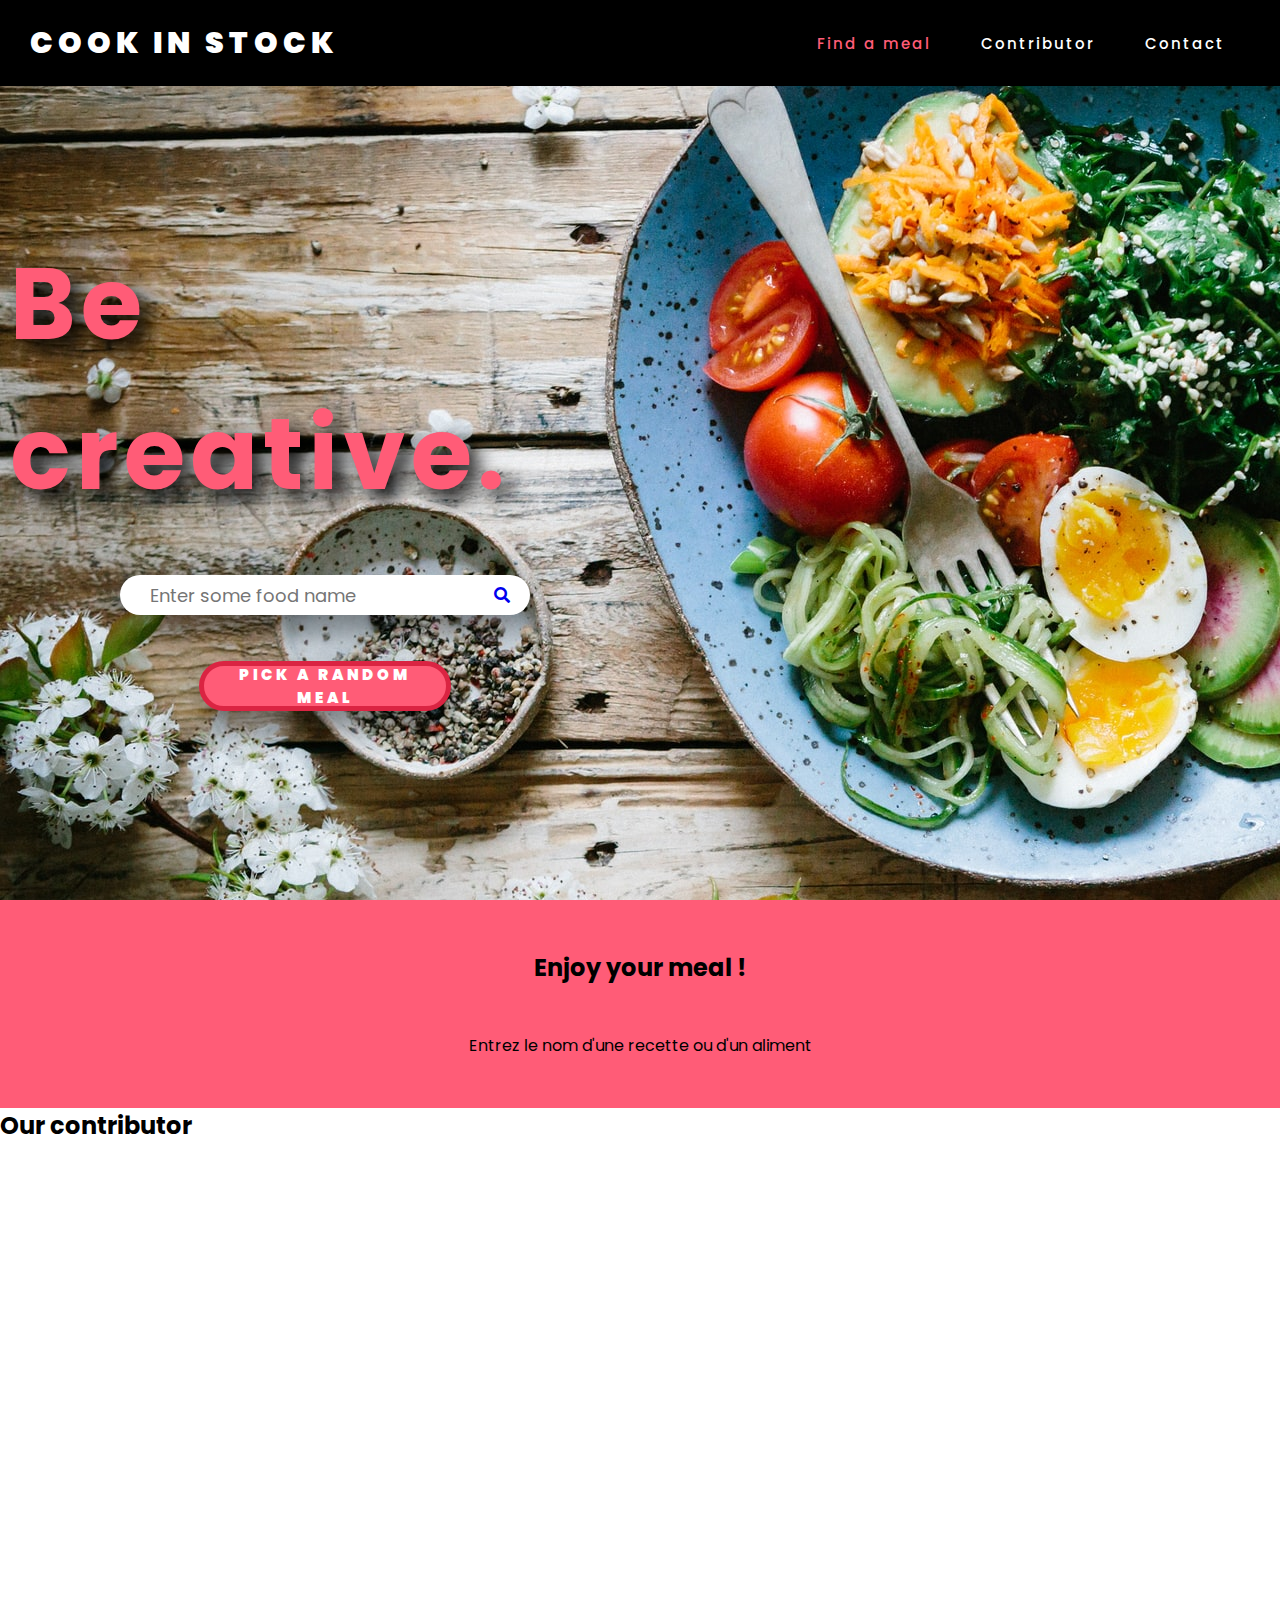
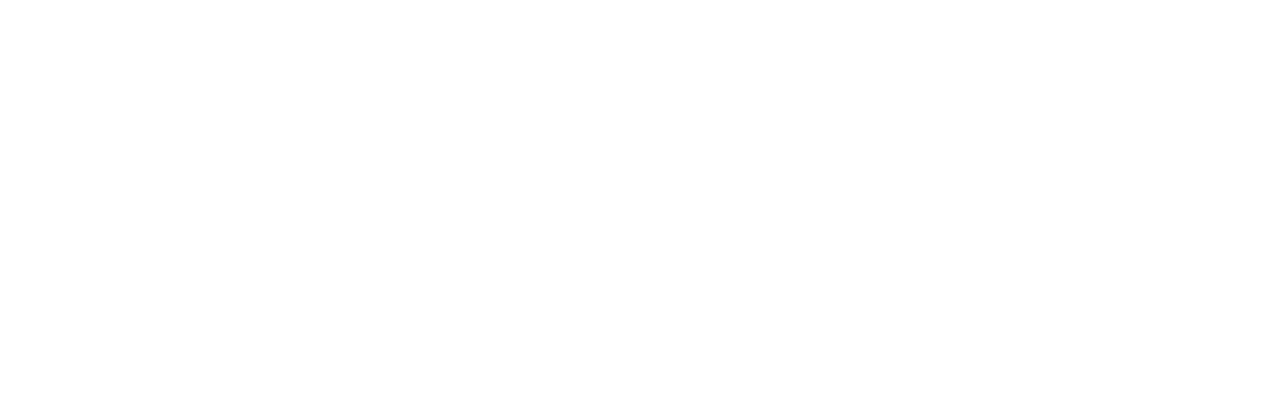
==== index.html @ c46d80b8 "first commit" ====
<!DOCTYPE html>
<html lang="fr">
<head>
  <meta charset="UTF-8">
  <meta name="viewport" content="width=device-width, initial-scale=1.0">
  <meta http-equiv="X-UA-Compatible" content="ie=edge">
    
  <title>Cook in stock</title>

  <link rel="stylesheet" href="https://use.fontawesome.com/releases/v5.8.2/css/all.css">
  <link href="style.css" rel="stylesheet">
</head>

<body>
    <header id="head">
		
		<a href="#banner" class="logo">Cook in Stock</a>
		
		<div class="toggle" onclick="toggleMenu();"></div>
		<ul class="menu">
			<li> <a href="#recetteBox" class="active" onclick="toggleMenu();"> Find a meal</a></li>
			<li> <a href="#contributorSection" onclick="toggleMenu();"> Contributor </a> </li>
			<li> <a href="#" onclick="toggleMenu();"> Contact</a></li>
		</ul>
		
		
	</header>

    <section class="banner" id="banner">
        <div class="bannerBox">
            <h1>Be creative.</h1>
            <div class="searchBox">
            
            <input class="search" type="text" placeholder="Enter some food name" id="searchInput">
           <a href="#recetteBox" id="searchIcon"><i class="fas fa-search"></i></a> 
            </div>
            <button id="randomMeal">Pick a random meal</button>
            
        </div>
    </section>
            
    <section class="recetteBox" id="recetteBox">
            <h2> Enjoy your meal ! </h2>
            <div id="results">Entrez le nom d'une recette ou d'un aliment</div>
    </section>

    <section class="contributorBox" id="contributorSection">
           <h2> Our contributor </h2>
    </section>
    <script src="https://code.jquery.com/jquery-3.5.1.min.js"></script>
  <script src="script.js" type="text/javascript" ></script>
</body>



</html>
---- style.css ----
@import url('https://fonts.googleapis.com/css2?family=Poppins:wght@300&display=swap');

* {
    margin: 0;
    padding: 0;
    box-sizing: border-box;
    font-family: 'Poppins', sans-serif;
  }

  

  header
  {
      position:fixed;
      width: 100%;
      top: 0;
      left: 0;
      display: flex;
      justify-content: space-between;
      align-items: center;
      transition: 0.6s;
      padding: 20px 30px;
      z-index: 1000;
      background-color: black;
  }
  header.sticky
  {
      padding: 5px 100px;

  }

  header .logo
  {
    position: relative;
   color: #fff;
   font-family: 'Poppins', sans-serif;
   text-decoration: none;
   font-size: 30px;
   font-weight: 900;
   transition: 0.6s;
   text-transform: uppercase;
   letter-spacing: 5px;
  }
  header ul
  {
      position: relative;
      display: flex;
      justify-content: center;
      align-items: center;
  }
  header ul li
  {
      position: relative;
      list-style: none;
  }
  header ul li a
  {
      position: relative;
      display: inline-block;
      margin: 0 15px;
      padding: 5px 10px;
      letter-spacing: 2px;
      font-size: 15px;
      font-weight: 500;
      color: #fff;
      text-decoration: none;
      transition: 0.6s;
  }
  header ul li a.active,
  header ul li a:hover
  {
   color: #ff5c77;
   
  }


  section.banner {
      position: relative;
      height: 100vh;
      width: 100%;
      padding: 10px;
      display: flex;
      flex-direction: column;
      justify-content: center;
      align-items: flex-start;
      background-image: url(banner.jpg);
      transition: 0.6s;
  }
  .bannerBox{
        width: 50%;
        height: 60%;
        top: 20px;
        position: relative;
        display: flex;
        flex-direction: column;
        align-items: center;
        justify-content: space-around;
        transition: 0.6s;
        /*background: rgba(255, 255, 255, 0.05);
        border-radius: 15px;
        box-shadow: 0 15px 35px rgba(0, 0, 0, 0.5);
        overflow: hidden;
        backdrop-filter: blur(5px);
        z-index: 1;*/
  }

  .bannerBox h1{
    font-size: 100px;
    color:#ff5c77 ;
    letter-spacing: 5px;
    text-shadow:black 0.1em 0.1em 0.2em ;
    transition: 1s;

  }
  .bannerBox input {
    padding: 10px;
    width: 90%;
    font-size: 16px;
    border-width: 0px;
    border-style: hidden;
    border-radius: 25px;
    transition: 0.6s;
}

.searchBox:hover,
.searchBox:focus {
  outline: none;
  transform: scale(1.1);
}

.searchBox{

	width: 65%;
  height: 40px;
  background-color:#FFFFFF;
  border-radius: 30px;
  display: flex;
  align-items: center;
  padding: 20px;
  box-shadow: 0 15px 35px rgba(0, 0, 0, 0.5);
  transition: 0.6s;

}

a{
  text-decoration: none;
}

.searchBox > i {

	font-size: 20px;
  color:black;
}

.searchBox > input{

	flex: 1;
	height: 40px;
	border: none;
	outline: none;
	font-size: 18px;
  padding-left: 10px;
}

#randomMeal{
  width: 40%;
  height: 40px;
  background-color:#ff5c77;
  border-radius: 30px;
  padding: 20px;
  box-shadow: 0 15px 35px rgba(0, 0, 0, 0.5);
  border : 5px solid #da2442;
  display: flex;
  justify-content: center;
  align-items: center;
  font-size: 15px;
  font-weight: 900;
  text-transform: uppercase;
  letter-spacing: 3px;
  transition: 0.6s;
  color: white;
}
  section.recetteBox {
    
    width: 100%;
    padding: 50px;
    margin: 0 0;
    display: flex;
    flex-direction: column;
    justify-content: center;
    align-items: center;
    background-color:#ff5c77 ;
   
}
#results {

    margin-top: 3rem;
    display: flex;
    flex-wrap: wrap;
  }

.noResult {
    font-size: 4rem;
  }
  
.searchContainer {
    flex: 1 0 18%;
    /*background: rgba(128, 128, 128, 0.4);*/
    margin: 0.7rem;
    min-height: 450px;
    border-radius: 25px;
    box-shadow: 0 2px 5px #333;
    transition: 0.6s;
  }

.searchContainer:hover{
  transform: scale(1.05);
}

  body .searchContainer .infos {
      position: relative;
      width: 100%;
      height: 30%;
      border-radius: 0 0 25px 25px ;
      padding: 10px;
      background-color: white;
      display: flex;
      flex-direction: column;
      justify-content: space-between;
      align-items: center;
      margin-top: -7px;

  }
  body .searchContainer h2{
    font-size: 15px;
  }
  body .searchContainer img {
    width: 100%;
    height: 70%;
    border-radius: 25px 25px 0 0;
  }
  body .searchContainer a {
    display: inline-block;
  }
  body .searchContainer a i {
    font-size: 1.4rem;
  }
  .contributorBox {
    height: 100vh ;
    width: 100%;
  }


  @media screen and (max-width: 760px){
	


    header, 
    header.sticky{
      padding: 20px 50px;
      z-index: 1000;
    }
    .menu{
      position: fixed;
      top: 95px;
      left: -100%;
      display: block;
      padding: 100px 50px;
      text-align: center;
      width: 100%;
      height: 100vh;
      background: #fff;
      transition: 0.5s;
      z-index: 999;
      border-top: 1px solid rgba(0,0,0,0.2);
    }
    .menu.active
    {
      left: 0;
    }
    header ul li a
    {
      color: #111;
      font-size: 25px;
      margin: 20px;
    }
    .toggle{
      width: 40px;
      height: 40px;
      background: url(menu.png);
      background-position: center;
      background-repeat: no-repeat;
      background-size: 30px;
      cursor: pointer;
    }
    .toggle.active
    {
      background: url(close.png);
      background-position: center;
      background-repeat: no-repeat;
      background-size: 25px;
      cursor: pointer;
    }
  
    header.sticky .toggle{
      filter: invert(1);
    }

  } 
  @media screen and (max-width: 600px){


    section{
    padding: 10px;
  }

  
    .logo{
      font-size: 20px;
    }
 
    
    header{
      padding: 10px;
      z-index: 1000;
    }
    
    header.sticky{
      padding: 10px;
      z-index: 1000;
    }

  .banner h3{
    font-size: 1em;
  }
  .banner h2{
    font-size: 35px;
  }
    .menu{
      position: fixed;
      top: 60px;
      left: -100%;
      display: block;
      padding: 10x 10px;
      text-align: center;
      width: 100%;
      height: 100vh;
      background: #fff;
      transition: 0.5s;
      z-index: 999;
      border-top: 1px solid rgba(0,0,0,0.2);
    }
    }
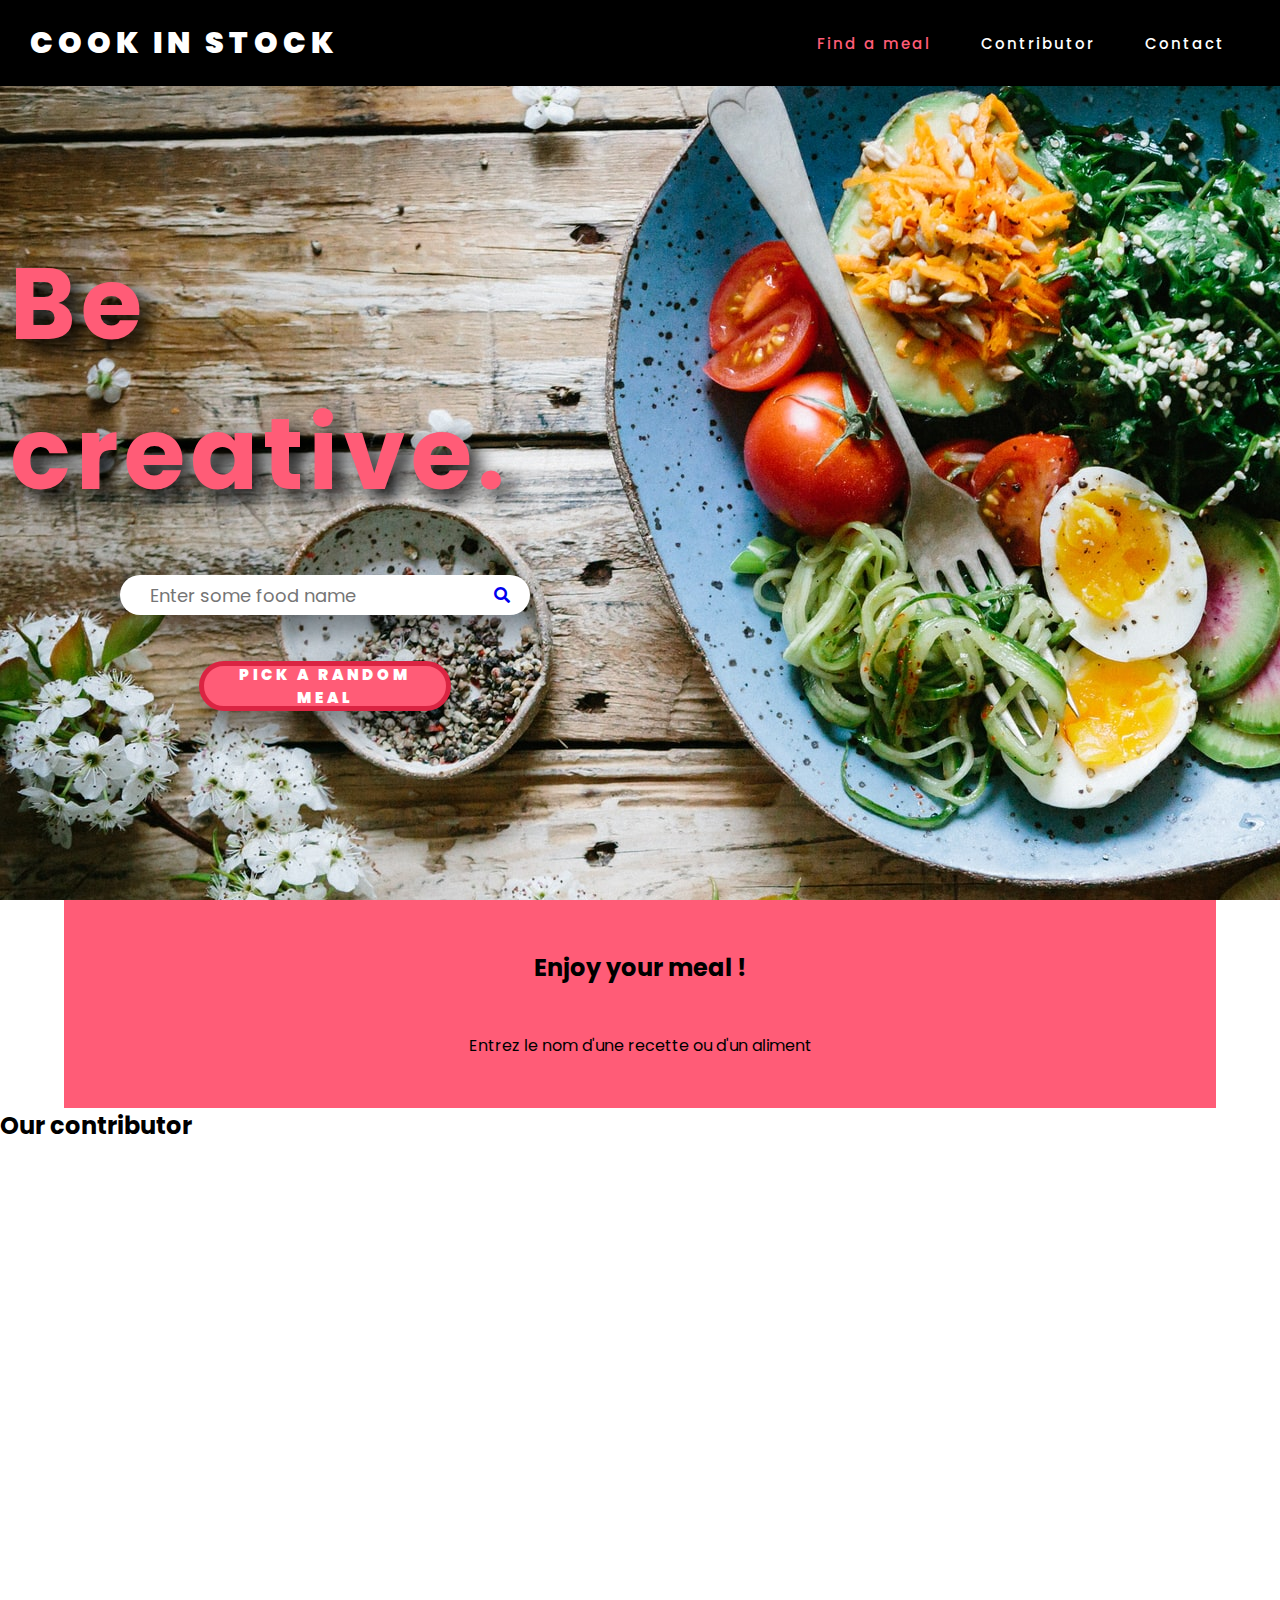
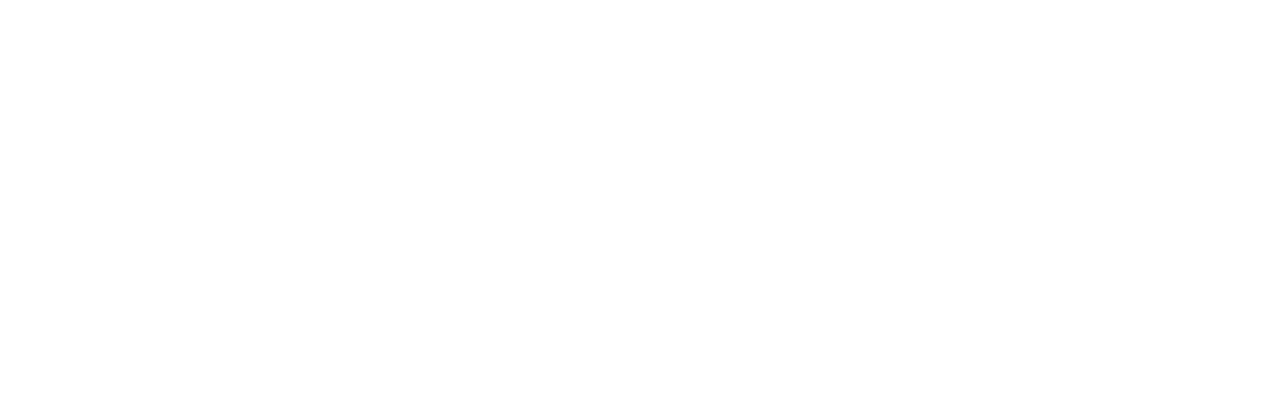
==== commit 97af7d88: "ajout popup" ====
--- a/index.html
+++ b/index.html
@@ -1,56 +1,80 @@
 <!DOCTYPE html>
 <html lang="fr">
-<head>
-  <meta charset="UTF-8">
-  <meta name="viewport" content="width=device-width, initial-scale=1.0">
-  <meta http-equiv="X-UA-Compatible" content="ie=edge">
-    
-  <title>Cook in stock</title>
+  <head>
+    <meta charset="UTF-8" />
+    <meta name="viewport" content="width=device-width, initial-scale=1.0" />
+    <meta http-equiv="X-UA-Compatible" content="ie=edge" />
 
-  <link rel="stylesheet" href="https://use.fontawesome.com/releases/v5.8.2/css/all.css">
-  <link href="style.css" rel="stylesheet">
-</head>
+    <title>Cook in Stock</title>
+    <link rel="stylesheet" href="https://cdnjs.cloudflare.com/ajax/libs/font-awesome/5.15.1/css/all.min.css" integrity="sha512-+4zCK9k+qNFUR5X+cKL9EIR+ZOhtIloNl9GIKS57V1MyNsYpYcUrUeQc9vNfzsWfV28IaLL3i96P9sdNyeRssA==" crossorigin="anonymous" />
+    <link
+      rel="stylesheet"
+      href="https://use.fontawesome.com/releases/v5.8.2/css/all.css"
+    />
+    <link href="style.css" rel="stylesheet" />
+  </head>
 
-<body>
+  <body>
     <header id="head">
-		
-		<a href="#banner" class="logo">Cook in Stock</a>
-		
-		<div class="toggle" onclick="toggleMenu();"></div>
-		<ul class="menu">
-			<li> <a href="#recetteBox" class="active" onclick="toggleMenu();"> Find a meal</a></li>
-			<li> <a href="#contributorSection" onclick="toggleMenu();"> Contributor </a> </li>
-			<li> <a href="#" onclick="toggleMenu();"> Contact</a></li>
-		</ul>
-		
-		
-	</header>
+      <a href="#banner" class="logo">Cook in Stock</a>
+
+      <div class="toggle" onclick="toggleMenu();"></div>
+      <ul class="menu">
+        <li>
+          <a href="#recetteBox" class="active" onclick="toggleMenu();">
+            Find a meal</a
+          >
+        </li>
+        <li>
+          <a href="#contributorSection" onclick="toggleMenu();">
+            Contributor
+          </a>
+        </li>
+        <li><a href="#" onclick="toggleMenu();"> Contact</a></li>
+      </ul>
+    </header>
 
     <section class="banner" id="banner">
-        <div class="bannerBox">
-            <h1>Be creative.</h1>
-            <div class="searchBox">
-            
-            <input class="search" type="text" placeholder="Enter some food name" id="searchInput">
-           <a href="#recetteBox" id="searchIcon"><i class="fas fa-search"></i></a> 
-            </div>
-            <button id="randomMeal">Pick a random meal</button>
-            
+      <div class="bannerBox">
+        <h1>Be creative.</h1>
+        <div class="searchBox">
+          <input
+            class="search"
+            type="text"
+            placeholder="Enter some food name"
+            id="searchInput"
+          />
+          <a href="#recetteBox" id="searchIcon"
+            ><i class="fas fa-search"></i
+          ></a>
         </div>
-    </section>
-            
-    <section class="recetteBox" id="recetteBox">
-            <h2> Enjoy your meal ! </h2>
-            <div id="results">Entrez le nom d'une recette ou d'un aliment</div>
+        <button id="randomMeal">Pick a random meal</button>
+      </div>
     </section>
 
+    <section class="recetteBox" id="recetteBox">
+      <h2>Enjoy your meal !</h2>
+      <div id="results">Entrez le nom d'une recette ou d'un aliment</div>
+    </section>
+
+    <section class = "meal-details">
+     <div class = "box-detail">
+      <button type = "button" class = "btn recipe-close-btn" id = "recipe-close-btn">
+        <i class = "fas fa-times"></i>
+      </button>
+
+     
+      <div class = "meal-details-content">
+       
+      </div>
+    </div>
+    </section>
+  </div>
+</div>
     <section class="contributorBox" id="contributorSection">
-           <h2> Our contributor </h2>
+      <h2>Our contributor</h2>
     </section>
     <script src="https://code.jquery.com/jquery-3.5.1.min.js"></script>
-  <script src="script.js" type="text/javascript" ></script>
-</body>
-
-
-
-</html>+    <script src="script.js" type="text/javascript"></script>
+  </body>
+</html>
--- a/style.css
+++ b/style.css
@@ -1,125 +1,121 @@
 @import url('https://fonts.googleapis.com/css2?family=Poppins:wght@300&display=swap');
 
+:root {
+  --first-color: #ff5c77;
+  --second-color: #da2442;
+}
 * {
-    margin: 0;
-    padding: 0;
-    box-sizing: border-box;
-    font-family: 'Poppins', sans-serif;
-  }
-
-  
-
-  header
-  {
-      position:fixed;
-      width: 100%;
-      top: 0;
-      left: 0;
-      display: flex;
-      justify-content: space-between;
-      align-items: center;
-      transition: 0.6s;
-      padding: 20px 30px;
-      z-index: 1000;
-      background-color: black;
-  }
-  header.sticky
-  {
-      padding: 5px 100px;
-
-  }
-
-  header .logo
-  {
-    position: relative;
-   color: #fff;
-   font-family: 'Poppins', sans-serif;
-   text-decoration: none;
-   font-size: 30px;
-   font-weight: 900;
-   transition: 0.6s;
-   text-transform: uppercase;
-   letter-spacing: 5px;
-  }
-  header ul
-  {
-      position: relative;
-      display: flex;
-      justify-content: center;
-      align-items: center;
-  }
-  header ul li
-  {
-      position: relative;
-      list-style: none;
-  }
-  header ul li a
-  {
-      position: relative;
-      display: inline-block;
-      margin: 0 15px;
-      padding: 5px 10px;
-      letter-spacing: 2px;
-      font-size: 15px;
-      font-weight: 500;
-      color: #fff;
-      text-decoration: none;
-      transition: 0.6s;
-  }
-  header ul li a.active,
-  header ul li a:hover
-  {
-   color: #ff5c77;
-   
-  }
-
-
-  section.banner {
-      position: relative;
-      height: 100vh;
-      width: 100%;
-      padding: 10px;
-      display: flex;
-      flex-direction: column;
-      justify-content: center;
-      align-items: flex-start;
-      background-image: url(banner.jpg);
-      transition: 0.6s;
-  }
-  .bannerBox{
-        width: 50%;
-        height: 60%;
-        top: 20px;
-        position: relative;
-        display: flex;
-        flex-direction: column;
-        align-items: center;
-        justify-content: space-around;
-        transition: 0.6s;
-        /*background: rgba(255, 255, 255, 0.05);
+  margin: 0;
+  padding: 0;
+  box-sizing: border-box;
+  font-family: 'Poppins', sans-serif;
+}
+body {
+  display: flex;
+  flex-direction: column;
+  justify-content: center;
+  align-items: center;
+}
+header {
+  position: fixed;
+  width: 100%;
+  top: 0;
+  left: 0;
+  display: flex;
+  justify-content: space-between;
+  align-items: center;
+  transition: 0.6s;
+  padding: 20px 30px;
+  z-index: 1000;
+  background-color: black;
+}
+header.sticky {
+  padding: 5px 100px;
+}
+
+header .logo {
+  position: relative;
+  color: #fff;
+  font-family: 'Poppins', sans-serif;
+  text-decoration: none;
+  font-size: 30px;
+  font-weight: 900;
+  transition: 0.6s;
+  text-transform: uppercase;
+  letter-spacing: 5px;
+}
+header ul {
+  position: relative;
+  display: flex;
+  justify-content: center;
+  align-items: center;
+}
+header ul li {
+  position: relative;
+  list-style: none;
+}
+header ul li a {
+  position: relative;
+  display: inline-block;
+  margin: 0 15px;
+  padding: 5px 10px;
+  letter-spacing: 2px;
+  font-size: 15px;
+  font-weight: 500;
+  color: #fff;
+  text-decoration: none;
+  transition: 0.6s;
+}
+header ul li a.active,
+header ul li a:hover {
+  color: #ff5c77;
+}
+
+section.banner {
+  position: relative;
+  height: 100vh;
+  width: 100%;
+  padding: 10px;
+  display: flex;
+  flex-direction: column;
+  justify-content: center;
+  align-items: flex-start;
+  background-image: url(banner.jpg);
+  transition: 0.6s;
+}
+.bannerBox {
+  width: 50%;
+  height: 60%;
+  top: 20px;
+  position: relative;
+  display: flex;
+  flex-direction: column;
+  align-items: center;
+  justify-content: space-around;
+  transition: 0.6s;
+  /*background: rgba(255, 255, 255, 0.05);
         border-radius: 15px;
         box-shadow: 0 15px 35px rgba(0, 0, 0, 0.5);
         overflow: hidden;
         backdrop-filter: blur(5px);
         z-index: 1;*/
-  }
-
-  .bannerBox h1{
-    font-size: 100px;
-    color:#ff5c77 ;
-    letter-spacing: 5px;
-    text-shadow:black 0.1em 0.1em 0.2em ;
-    transition: 1s;
-
-  }
-  .bannerBox input {
-    padding: 10px;
-    width: 90%;
-    font-size: 16px;
-    border-width: 0px;
-    border-style: hidden;
-    border-radius: 25px;
-    transition: 0.6s;
+}
+
+.bannerBox h1 {
+  font-size: 100px;
+  color: #ff5c77;
+  letter-spacing: 5px;
+  text-shadow: black 0.1em 0.1em 0.2em;
+  transition: 1s;
+}
+.bannerBox input {
+  padding: 10px;
+  width: 90%;
+  font-size: 16px;
+  border-width: 0px;
+  border-style: hidden;
+  border-radius: 25px;
+  transition: 0.6s;
 }
 
 .searchBox:hover,
@@ -128,48 +124,45 @@
   transform: scale(1.1);
 }
 
-.searchBox{
-
-	width: 65%;
+.searchBox {
+  width: 65%;
   height: 40px;
-  background-color:#FFFFFF;
+  background-color: #ffffff;
   border-radius: 30px;
   display: flex;
   align-items: center;
   padding: 20px;
   box-shadow: 0 15px 35px rgba(0, 0, 0, 0.5);
   transition: 0.6s;
-
-}
-
-a{
+  outline: none;
+}
+
+a {
   text-decoration: none;
 }
 
 .searchBox > i {
-
-	font-size: 20px;
-  color:black;
-}
-
-.searchBox > input{
-
-	flex: 1;
-	height: 40px;
-	border: none;
-	outline: none;
-	font-size: 18px;
+  font-size: 20px;
+  color: black;
+}
+
+.searchBox > input {
+  flex: 1;
+  height: 40px;
+  border: none;
+  outline: none;
+  font-size: 18px;
   padding-left: 10px;
 }
 
-#randomMeal{
+#randomMeal {
   width: 40%;
   height: 40px;
-  background-color:#ff5c77;
+  background-color: #ff5c77;
   border-radius: 30px;
   padding: 20px;
   box-shadow: 0 15px 35px rgba(0, 0, 0, 0.5);
-  border : 5px solid #da2442;
+  border: 5px solid #da2442;
   display: flex;
   justify-content: center;
   align-items: center;
@@ -179,175 +172,393 @@
   letter-spacing: 3px;
   transition: 0.6s;
   color: white;
-}
-  section.recetteBox {
-    
+  cursor: pointer;
+}
+section.recetteBox {
+  width: 90%;
+  padding: 50px;
+  margin: 0 0;
+  display: flex;
+  flex-direction: column;
+  justify-content: center;
+  align-items: center;
+  background-color: #ff5c77;
+}
+#results {
+  position: relative;
+  margin-top: 3rem;
+  display: flex;
+  align-items: center;
+  justify-content: center;
+  flex-wrap: wrap;
+}
+
+.noResult {
+  font-size: 4rem;
+}
+
+.searchContainer {
+  position: relative;
+  width: 400px;
+
+  background-color: rgba(255, 255, 255, 0.05);
+  margin: 0.7rem;
+  border-radius: 25px;
+  box-shadow: 0 2px 5px #333;
+  transition: 0.6s;
+  background-color: #fff;
+}
+
+.boxTextRecette {
+  width: 100%;
+  height: 0px;
+  transition: 0.6s;
+  z-index: -1;
+
+  overflow: hidden;
+}
+.bigContainer.boxTextRecette {
+  height: 100vh;
+  z-index: 2;
+  transition: 0.6s;
+  white-space: normal;
+  overflow: auto;
+}
+.button-recipe {
+  width: 200px;
+  padding: 15px 10px;
+  margin-top: 10px;
+  margin-bottom: 10px;
+  background-color: #ff5c77;
+  border-radius: 30px;
+  box-shadow: 0 15px 35px rgba(0, 0, 0, 0.5);
+  border: 5px solid #da2442;
+  display: flex;
+  justify-content: center;
+  align-items: center;
+  font-size: 15px;
+  font-weight: 900;
+  text-transform: uppercase;
+  letter-spacing: 3px;
+  transition: 0.6s;
+  color: white;
+  transition: 0.6s;
+  cursor: pointer;
+}
+body .searchContainer .infos {
+  position: relative;
+  width: 100%;
+  height: 30%;
+  border-radius: 25px;
+  padding: 10px;
+  display: flex;
+  flex-direction: column;
+  justify-content: space-between;
+  align-items: center;
+}
+body .searchContainer h2 {
+  font-size: 15px;
+}
+
+body .searchContainer img {
+  width: 100%;
+  height: 70%;
+  border-radius: 25px 25px;
+}
+body .searchContainer a {
+  display: inline-block;
+}
+body .searchContainer a i {
+  font-size: 1.4rem;
+}
+
+/* meal details */
+.ingredients {
+  color: #111;
+}
+.meal-details {
+  position: fixed;
+  top: 50%;
+  left: 50%;
+  transform: translate(-50%, -50%);
+  -webkit-transform: translate(-50%, -50%);
+  -moz-transform: translate(-50%, -50%);
+  -ms-transform: translate(-50%, -50%);
+  -o-transform: translate(-50%, -50%);
+  color: #111;
+  background: rgba(0, 0, 0, 0.5);
+  box-shadow: 0 15px 35px rgba(0, 0, 0, 0.5);
+  z-index: 1;
+  border-radius: 1rem;
+  -webkit-border-radius: 1rem;
+  -moz-border-radius: 1rem;
+  -ms-border-radius: 1rem;
+  -o-border-radius: 1rem;
+  width: 100%;
+  height: 100%;
+  overflow-y: scroll;
+  display: none;
+  padding: 2rem 0;
+  transition: 0.9s;
+}
+.box-detail {
+  position: fixed;
+  top: 50%;
+  left: 50%;
+  transform: translate(-50%, -50%);
+  -webkit-transform: translate(-50%, -50%);
+  -moz-transform: translate(-50%, -50%);
+  -ms-transform: translate(-50%, -50%);
+  -o-transform: translate(-50%, -50%);
+  color: #111;
+  background: #ffffff;
+  box-shadow: 0 15px 35px rgba(0, 0, 0, 0.5);
+  z-index: 5;
+  border-radius: 1rem;
+  -webkit-border-radius: 1rem;
+  -moz-border-radius: 1rem;
+  -ms-border-radius: 1rem;
+  -o-border-radius: 1rem;
+  width: 60%;
+  height: 80%;
+  overflow-y: scroll;
+  padding: 2rem 0;
+  transition: 0.9s;
+}
+.box-detail::-webkit-scrollbar {
+  width: 10px;
+}
+.box-detail::-webkit-scrollbar-thumb {
+  background: #f0f0f0;
+  border-radius: 2rem;
+  -webkit-border-radius: 2rem;
+  -moz-border-radius: 2rem;
+  -ms-border-radius: 2rem;
+  -o-border-radius: 2rem;
+}
+
+/* js related */
+.showRecipe {
+  display: block;
+}
+
+.meal-details-content {
+  margin: 2rem;
+}
+.meal-details-content p:not(.recipe-category) {
+  padding: 1rem 0;
+}
+.recipe-close-btn {
+  position: absolute;
+  right: 2rem;
+  top: 2rem;
+  font-size: 1.8rem;
+  color: #ffffff;
+  background: var(--second-color);
+  border: none;
+  width: 35px;
+  height: 35px;
+  border-radius: 50%;
+  -webkit-border-radius: 50%;
+  -moz-border-radius: 50%;
+  -ms-border-radius: 50%;
+  -o-border-radius: 50%;
+  display: flex;
+  align-items: center;
+  justify-content: center;
+  opacity: 0.9;
+  cursor: pointer;
+}
+.recipe-title {
+  font-size: 2em;
+  letter-spacing: 1px;
+  padding-bottom: 1rem;
+  margin-right: 15px;
+}
+.detailHeader {
+  display: flex;
+  justify-content: space-around;
+  align-items: center;
+}
+.boxIngredient {
+  width: 100%;
+  margin: 15px;
+}
+.title-ingredients {
+  padding: 1rem 0;
+}
+.ingredients {
+  display: flex;
+  flex-direction: row;
+  flex-wrap: wrap;
+  justify-content: space-between;
+}
+.ingredientsDetail {
+  display: inline;
+  text-decoration: none;
+  list-style: none;
+  margin: 10px;
+  background: var(--first-color);
+  font-weight: 600;
+  color: #fff;
+  display: inline-block;
+  padding: 0.2rem 0.5rem;
+  border-radius: 0.3rem;
+  -webkit-border-radius: 0.3rem;
+  -moz-border-radius: 0.3rem;
+  -ms-border-radius: 0.3rem;
+  -o-border-radius: 0.3rem;
+}
+.recipe-category {
+  background: var(--second-color);
+  font-weight: 600;
+  color: #fff;
+  display: inline-block;
+  padding: 0.2rem 0.5rem;
+  border-radius: 0.3rem;
+  -webkit-border-radius: 0.3rem;
+  -moz-border-radius: 0.3rem;
+  -ms-border-radius: 0.3rem;
+  -o-border-radius: 0.3rem;
+  height: 33px;
+}
+.recipe-instruct {
+  padding: 1rem 0;
+}
+.boxTitleHeader {
+  width: 60%;
+}
+.recipe-meal-img {
+  width: 40%;
+}
+.recipe-meal-img img {
+  width: 150px;
+  height: 150px;
+  border-radius: 50%;
+  -webkit-border-radius: 50%;
+  -moz-border-radius: 50%;
+  -ms-border-radius: 50%;
+  -o-border-radius: 50%;
+  margin: 0 auto;
+  display: block;
+}
+.recipe-link {
+  margin: 1.4rem 0;
+}
+.recipe-link a {
+  color: #111;
+  font-size: 1.2rem;
+  font-weight: 700;
+  transition: all 0.4s linear;
+  -webkit-transition: all 0.4s linear;
+  -moz-transition: all 0.4s linear;
+  -ms-transition: all 0.4s linear;
+  -o-transition: all 0.4s linear;
+}
+.recipe-link a:hover {
+  opacity: 0.8;
+}
+
+/*  */
+.notFound {
+  grid-template-columns: 1fr !important;
+  color: var(--first-color);
+  font-size: 1.8rem;
+  font-weight: 600;
+  width: 100%;
+}
+
+.contributorBox {
+  height: 100vh;
+  width: 100%;
+}
+
+@media screen and (max-width: 760px) {
+  header,
+  header.sticky {
+    padding: 20px 50px;
+    z-index: 1000;
+  }
+  .menu {
+    position: fixed;
+    top: 95px;
+    left: -100%;
+    display: block;
+    padding: 100px 50px;
+    text-align: center;
     width: 100%;
-    padding: 50px;
-    margin: 0 0;
-    display: flex;
-    flex-direction: column;
-    justify-content: center;
-    align-items: center;
-    background-color:#ff5c77 ;
-   
-}
-#results {
-
-    margin-top: 3rem;
-    display: flex;
-    flex-wrap: wrap;
-  }
-
-.noResult {
-    font-size: 4rem;
-  }
-  
-.searchContainer {
-    flex: 1 0 18%;
-    /*background: rgba(128, 128, 128, 0.4);*/
-    margin: 0.7rem;
-    min-height: 450px;
-    border-radius: 25px;
-    box-shadow: 0 2px 5px #333;
-    transition: 0.6s;
-  }
-
-.searchContainer:hover{
-  transform: scale(1.05);
-}
-
-  body .searchContainer .infos {
-      position: relative;
-      width: 100%;
-      height: 30%;
-      border-radius: 0 0 25px 25px ;
-      padding: 10px;
-      background-color: white;
-      display: flex;
-      flex-direction: column;
-      justify-content: space-between;
-      align-items: center;
-      margin-top: -7px;
-
-  }
-  body .searchContainer h2{
-    font-size: 15px;
-  }
-  body .searchContainer img {
+    height: 100vh;
+    background: #fff;
+    transition: 0.5s;
+    z-index: 999;
+    border-top: 1px solid rgba(0, 0, 0, 0.2);
+  }
+  .menu.active {
+    left: 0;
+  }
+  header ul li a {
+    color: #111;
+    font-size: 25px;
+    margin: 20px;
+  }
+  .toggle {
+    width: 40px;
+    height: 40px;
+    background: url(menu.png);
+    background-position: center;
+    background-repeat: no-repeat;
+    background-size: 30px;
+    cursor: pointer;
+  }
+  .toggle.active {
+    background: url(close.png);
+    background-position: center;
+    background-repeat: no-repeat;
+    background-size: 25px;
+    cursor: pointer;
+  }
+
+  header.sticky .toggle {
+    filter: invert(1);
+  }
+}
+@media screen and (max-width: 600px) {
+  section {
+    padding: 10px;
+  }
+
+  .logo {
+    font-size: 20px;
+  }
+
+  header {
+    padding: 10px;
+    z-index: 1000;
+  }
+
+  header.sticky {
+    padding: 10px;
+    z-index: 1000;
+  }
+
+  .banner h3 {
+    font-size: 1em;
+  }
+  .banner h2 {
+    font-size: 35px;
+  }
+  .menu {
+    position: fixed;
+    top: 60px;
+    left: -100%;
+    display: block;
+    padding: 10x 10px;
+    text-align: center;
     width: 100%;
-    height: 70%;
-    border-radius: 25px 25px 0 0;
-  }
-  body .searchContainer a {
-    display: inline-block;
-  }
-  body .searchContainer a i {
-    font-size: 1.4rem;
-  }
-  .contributorBox {
-    height: 100vh ;
-    width: 100%;
-  }
-
-
-  @media screen and (max-width: 760px){
-	
-
-
-    header, 
-    header.sticky{
-      padding: 20px 50px;
-      z-index: 1000;
-    }
-    .menu{
-      position: fixed;
-      top: 95px;
-      left: -100%;
-      display: block;
-      padding: 100px 50px;
-      text-align: center;
-      width: 100%;
-      height: 100vh;
-      background: #fff;
-      transition: 0.5s;
-      z-index: 999;
-      border-top: 1px solid rgba(0,0,0,0.2);
-    }
-    .menu.active
-    {
-      left: 0;
-    }
-    header ul li a
-    {
-      color: #111;
-      font-size: 25px;
-      margin: 20px;
-    }
-    .toggle{
-      width: 40px;
-      height: 40px;
-      background: url(menu.png);
-      background-position: center;
-      background-repeat: no-repeat;
-      background-size: 30px;
-      cursor: pointer;
-    }
-    .toggle.active
-    {
-      background: url(close.png);
-      background-position: center;
-      background-repeat: no-repeat;
-      background-size: 25px;
-      cursor: pointer;
-    }
-  
-    header.sticky .toggle{
-      filter: invert(1);
-    }
-
-  } 
-  @media screen and (max-width: 600px){
-
-
-    section{
-    padding: 10px;
-  }
-
-  
-    .logo{
-      font-size: 20px;
-    }
- 
-    
-    header{
-      padding: 10px;
-      z-index: 1000;
-    }
-    
-    header.sticky{
-      padding: 10px;
-      z-index: 1000;
-    }
-
-  .banner h3{
-    font-size: 1em;
-  }
-  .banner h2{
-    font-size: 35px;
-  }
-    .menu{
-      position: fixed;
-      top: 60px;
-      left: -100%;
-      display: block;
-      padding: 10x 10px;
-      text-align: center;
-      width: 100%;
-      height: 100vh;
-      background: #fff;
-      transition: 0.5s;
-      z-index: 999;
-      border-top: 1px solid rgba(0,0,0,0.2);
-    }
-    }+    height: 100vh;
+    background: #fff;
+    transition: 0.5s;
+    z-index: 999;
+    border-top: 1px solid rgba(0, 0, 0, 0.2);
+  }
+}
